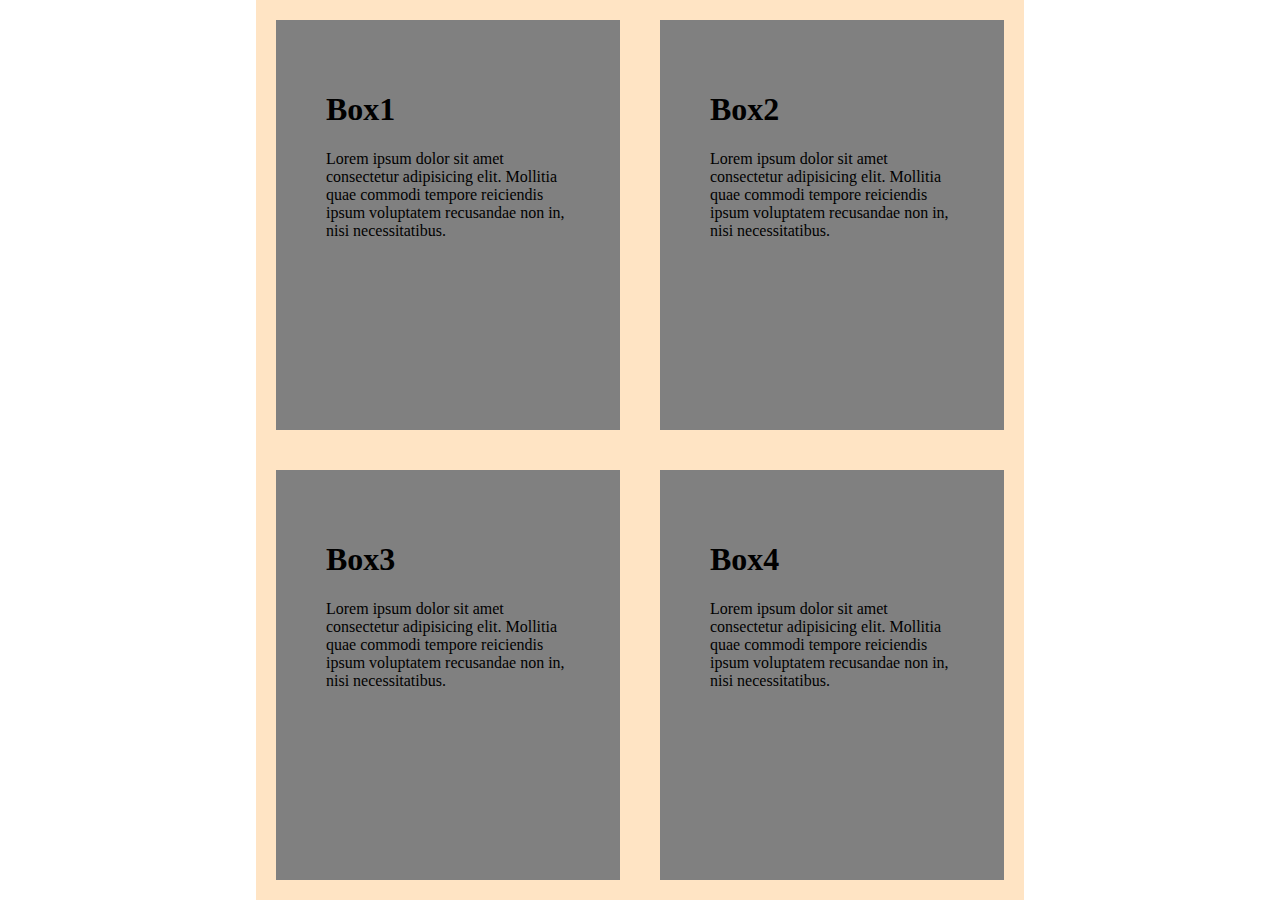
==== index.html @ 826098a1 "Landing Page" ====
<!DOCTYPE html>
<html lang="en">

<head>
    <meta charset="UTF-8">
    <meta name="viewport" content="width=device-width, initial-scale=1.0">
    <link rel="stylesheet" href="style.css">
    <title>AGFER</title>
</head>

<body>
    <div class="main">
        <div class="part1">
            <h1>Box1</h1>
            <p>Lorem ipsum dolor sit amet consectetur adipisicing elit. Mollitia quae commodi tempore reiciendis ipsum
                voluptatem recusandae non in, nisi necessitatibus.</p>
        </div>
        <div class="part1">
            <h1>Box2</h1>
            <p>Lorem ipsum dolor sit amet consectetur adipisicing elit. Mollitia quae commodi tempore reiciendis ipsum
                voluptatem recusandae non in, nisi necessitatibus.</p>
        </div>
        <div class="part1">
            <h1>Box3</h1>
            <p>Lorem ipsum dolor sit amet consectetur adipisicing elit. Mollitia quae commodi tempore reiciendis ipsum
                voluptatem recusandae non in, nisi necessitatibus.</p>
        </div>
        <div class="part1">
            <h1>Box4</h1>
            <p>Lorem ipsum dolor sit amet consectetur adipisicing elit. Mollitia quae commodi tempore reiciendis ipsum
                voluptatem recusandae non in, nisi necessitatibus.</p>
        </div>
    </div>

</body>

</html>
---- style.css ----
body{
    margin: 0;
    padding: 0;
}

.main{
    width: 60%;
    height: 100vh;
    background-color: bisque;
    margin: 0 auto;
    display: grid;
    grid-template-columns: 1fr 1fr;
    /* gap: 10px; */
}
.part1{
    background-color: gray;
    margin: 20px;
    padding: 50px;
}
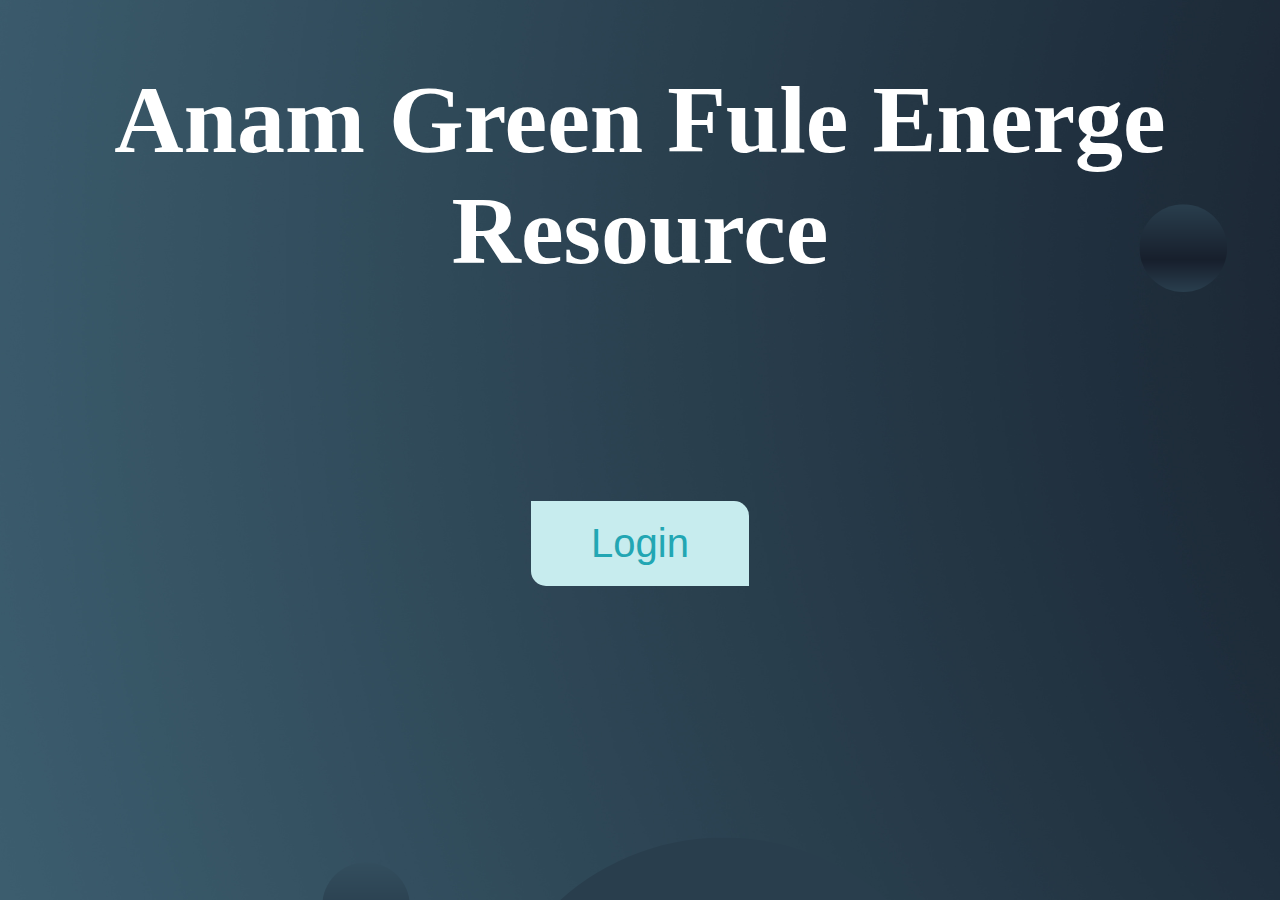
==== commit db75ebb9: "design" ====
--- a/index.html
+++ b/index.html
@@ -10,26 +10,15 @@
 
 <body>
     <div class="main">
-        <div class="part1">
-            <h1>Box1</h1>
-            <p>Lorem ipsum dolor sit amet consectetur adipisicing elit. Mollitia quae commodi tempore reiciendis ipsum
-                voluptatem recusandae non in, nisi necessitatibus.</p>
+        <div class="title">
+            <h1>Anam Green Fule Energe Resource</h1>
         </div>
-        <div class="part1">
-            <h1>Box2</h1>
-            <p>Lorem ipsum dolor sit amet consectetur adipisicing elit. Mollitia quae commodi tempore reiciendis ipsum
-                voluptatem recusandae non in, nisi necessitatibus.</p>
+        <div class="login">
+            <a href="accounts.html">
+                <button class="btn">Login</button>
+              </a>
         </div>
-        <div class="part1">
-            <h1>Box3</h1>
-            <p>Lorem ipsum dolor sit amet consectetur adipisicing elit. Mollitia quae commodi tempore reiciendis ipsum
-                voluptatem recusandae non in, nisi necessitatibus.</p>
-        </div>
-        <div class="part1">
-            <h1>Box4</h1>
-            <p>Lorem ipsum dolor sit amet consectetur adipisicing elit. Mollitia quae commodi tempore reiciendis ipsum
-                voluptatem recusandae non in, nisi necessitatibus.</p>
-        </div>
+      
     </div>
 
 </body>
--- a/style.css
+++ b/style.css
@@ -1,19 +1,47 @@
 body{
     margin: 0;
     padding: 0;
+    background-image: url(./image/background_image.png);
 }
 
 .main{
-    width: 60%;
-    height: 100vh;
-    background-color: bisque;
-    margin: 0 auto;
     display: grid;
-    grid-template-columns: 1fr 1fr;
-    /* gap: 10px; */
+    grid-template-columns: 1fr;
+    
 }
-.part1{
-    background-color: gray;
-    margin: 20px;
-    padding: 50px;
+.title{
+    color: white;
+    font-size: 3em;
+    text-align: center;
+    font-family: 'Segoe UI';
+}
+
+.login{
+    text-align: center;
+    margin-top: 150px;
+}
+
+.btn{
+    padding: 20px 60px;
+    background-color: #c7ecee;
+    border-radius: 0px 15px 0px 15px;
+    font-size: 2.5em;
+    border: none;
+    color: #22a6b3;
+      
+}
+
+.btn:hover{
+    background-color: #576574;
+    color: rgb(255, 255, 255);
+    
+}
+
+@media only screen and (max-width: 750px){
+    body{
+        background-image: url(./image/bg_img_mobile.png);
+    }
+    .title{
+        font-size: 1.6em;
+    }
 }